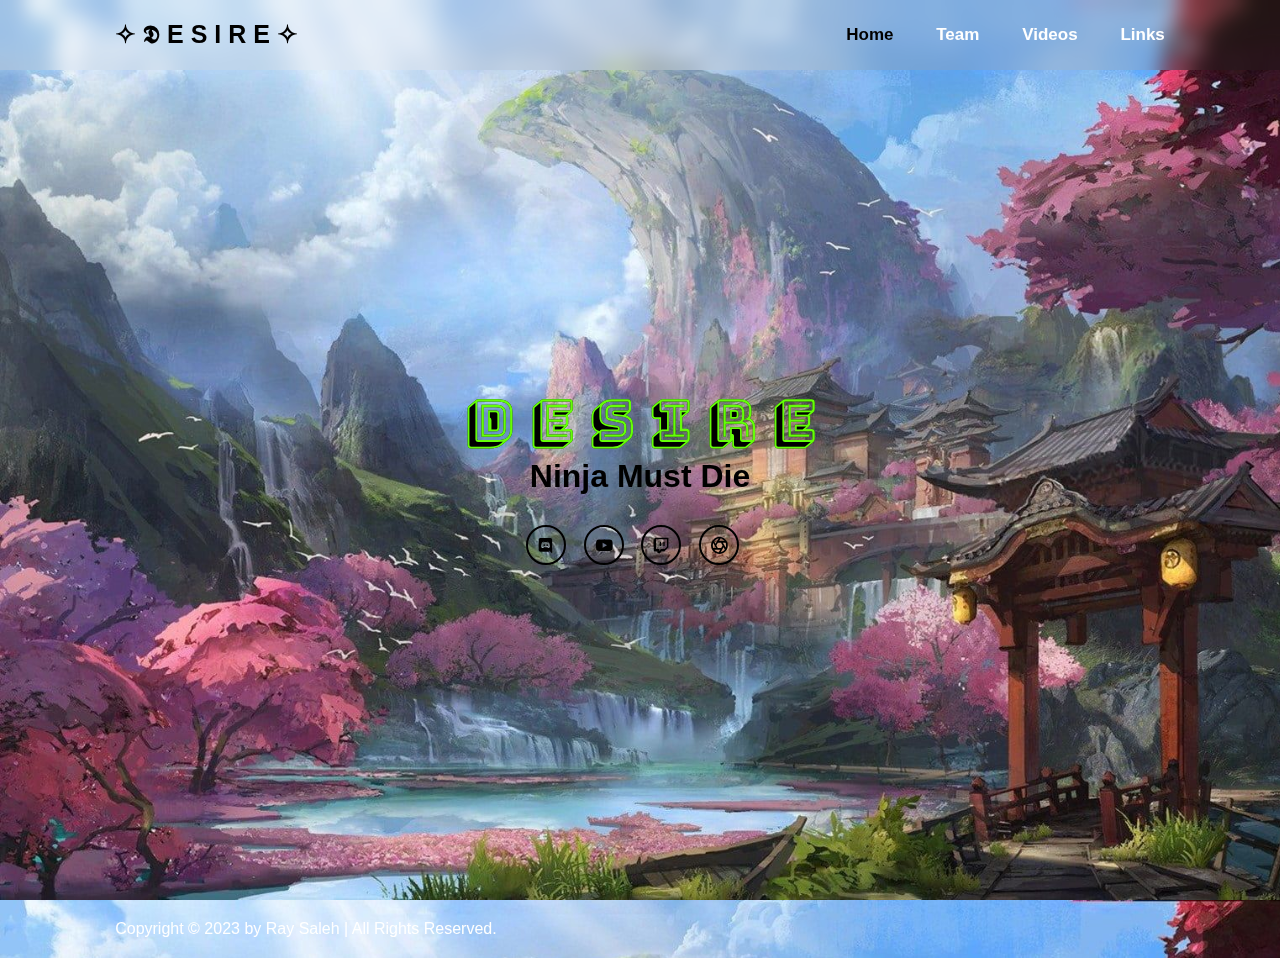
==== index.html @ 4df37c2b "rough draft of team.html" ====
<!DOCTYPE html>
<html lang="en">

    <head>
        <meta charset="UTF-8">
        <meta http-equiv="X-UA-Compatable" content="IE-edge">
        <meta name="viewport" content="width-device-width, initial-scale=1.0">
        <title>Desire | Home </title>

        <!-- Box icons -->
        <link href='https://unpkg.com/boxicons@2.1.4/css/boxicons.min.css' rel='stylesheet'>
        <!--Refrence to Custom CSS code -->
        <link rel="stylesheet" href="paths/css/style.css">
    </head>


    <body>
        <header class="header">
            <a class="logo"><strong>✧ 𝕯 E S I R E ✧</strong></a>
            <i class='bx bx-menu' id="menu-icon"></i>
            <nav class="navbar">
                <a href="index.html" class="activate"><strong>Home</strong></a>
                <a href="paths/team.html"><strong>Team</strong></a>
                <a href="paths/video.html"><strong>Videos</strong></a>
                <a href="paths/links.html"><strong>Links</strong></a>                
            </nav>
        </header>

        <section class="home" id="home">
            <div class="home-content">
                <!-- <div class="home-img">
                    <img src="paths/images/desire-gifs/banner_blue_desire.gif" alt="">
                </div> -->
                <h1>D E S I R E</h1>
                <h3><strong>Ninja Must Die </strong></h3>
                <div class="social-media">
                    <a href="https://discord.gg/UhG9NbTfnz"><i class='bx bxl-discord'></i></a>
                    <a href="https://www.youtube.com/@desirenmd/videos"><i class='bx bxl-youtube' ></i></a>
                    <a href="#PLACEHOLDER"><i class='bx bxl-twitch'></i></a>
                    <a href="https://jsnyder4.github.io/nmd-relics/"><i class='bx bx-aperture'></i></a>

                </div>
            </div>


        </section>

        <script src="js/scripts.js" type="text/JavaScript"></script>


        <script src="js/scripts.js" type="text/JavaScript"></script>

            <footer class="footer">
                <div class="footer-text">
                    <p>Copyright &copy; 2023 by Ray Saleh | All Rights Reserved.</p>
                </div>
        </footer>

    </body>

    
</html>
---- paths/css/style.css ----
@import url('https://fonts.googleapis.com/css2?family=Ubuntu:wght@300&display=swap');
@import url('https://fonts.googleapis.com/css2?family=Bungee+Shade&family=Ubuntu:wght@300&display=swap');
@import url('https://fonts.googleapis.com/css2?family=Bungee+Shade&family=Ubuntu:wght@300&display=swap');
@import url('https://fonts.googleapis.com/css2?family=Bungee+Shade&family=Ubuntu:wght@300&display=swap');

/* All pages */
* {
    margin: 0;
    padding: 0;
    box-sizing: border-box;
    text-decoration: none;
    border: none;
    outline: none;
    scroll-behavior: smooth;
    font-family: 'Rampart One', sans-serif;
}

:root {
    /* dark yellow*/
    --first-color: black;
    /* burn orange */
    --second-color: #65fe08;
    --text-color: #fff;

}


html {
    font-size: 62.5%;
    overflow-x: hidden;
    
}

body {
    color:var(--text-color);
    background: linear-gradient(to right, #141e30, #243b55);
    background-image: url('/paths/images/Desire_home6.jpg');
    background-size: cover;
    height: 100vh;
    padding:0;
    margin:0;
}

section {
    min-height: 100vh;
    padding: 10rem 9% 2rem;
}

.header {
    position: fixed;
    top: 0;
    left: 0;
    width: 100%;
    padding: 2rem 9%;
    display: flex;
    justify-content: space-between;
    align-items: center;
    z-index: 100;
    backdrop-filter: blur(10px) saturate(70%);

}

.logo {
    font-size: 2.5rem;
    color: black;
    font-weight: 600;
    cursor: default;
}

.navbar a {
    font-size: 1.7rem;
    color: var(--text-color);
    margin-left: 4rem;
    transition: .2s;
}

.navbar a:hover,
.navbar a.activate {
    color: var(--first-color)
}

#menu-icon {
    font-size: 3.6rem;
    color: var(--text-color);
    display: none;
}



/* Home Page */
.home {
    display: flex;
    justify-content: center;
    align-items:center;
    gap: 2rem;
    text-align: center;
}

.home-content h1 { 

    font-size: 5.6rem;
    font-weight: 700;
    line-height: 1.3;
    text-align: center;
    color: black;
    -webkit-text-fill-color: black;
    -webkit-text-stroke: .001px var(--second-color);
    font-family: 'Bungee Shade', sans-serif;

}

.home-content h3 {
    font-size: 3.2rem;
    font-weight: 700;
    text-align: center;
    color: black;

}

.home-img {
    /*Change depending on picture size*/
    align-items: center;
    width: 100vw;

}

.social-media a {
    display: inline-flex;
    justify-content: center;
    align-items: center;
    width: 4rem;
    height: 4rem;
    background: transparent;
    border: .2rem solid var(--first-color);
    border-radius: 50%;
    font-size: 2rem;
    color: var(--first-color);
    margin: 3rem 1.5rem 3rem 0;
    transition: .5 ease;
}

.social-media a:hover {
    background: var(--first-color);
    color: var(--second-color);
    box-shadow: 0 0 1rem var(--first-color);
}




/* Team Page */
.team {
    display: flex;
    justify-content: center;
    align-items:center;
    gap: 1rem;
    text-align: center;

}

.team-content h1 { 
    color: var(--second-color);
    -webkit-text-stroke: 2px black;    
    font-size: 5.6rem;
    font-weight: 700;
    line-height: 1.3;
    margin-bottom: 3rem;
    font-family: 'Rampart One', sans-serif;
}

.team-content h2 {
    color: var(--second-color);
    -webkit-text-stroke: 1.7px black;
    font-size: 3.2rem;
    font-weight: 700;
    margin-top: 3rem;
}

.team-content h3 {
    color: var(--text-color);
    font-size: 2rem;
    margin: auto;

}
.clan-members{
    backdrop-filter: blur(4px) saturate(70%);

}
/* .clan-dLeaders{
    backdrop-filter: blur(4px) saturate(70%);

} */
/* .clan-loser{
    backdrop-filter: blur(4px) saturate(70%);

} */
.team-img{
    /*Change depending on picture size*/
    width: 1%;

}




/* Footer */

.footer {
    display: flex;
    justify-content: space-between;
    align-items: center;
    flex-wrap: wrap;
    padding: 2rem 9%;
    background: var(--second-bg-color);
}

.footer-text p{
    font-size: 1.6rem;
}
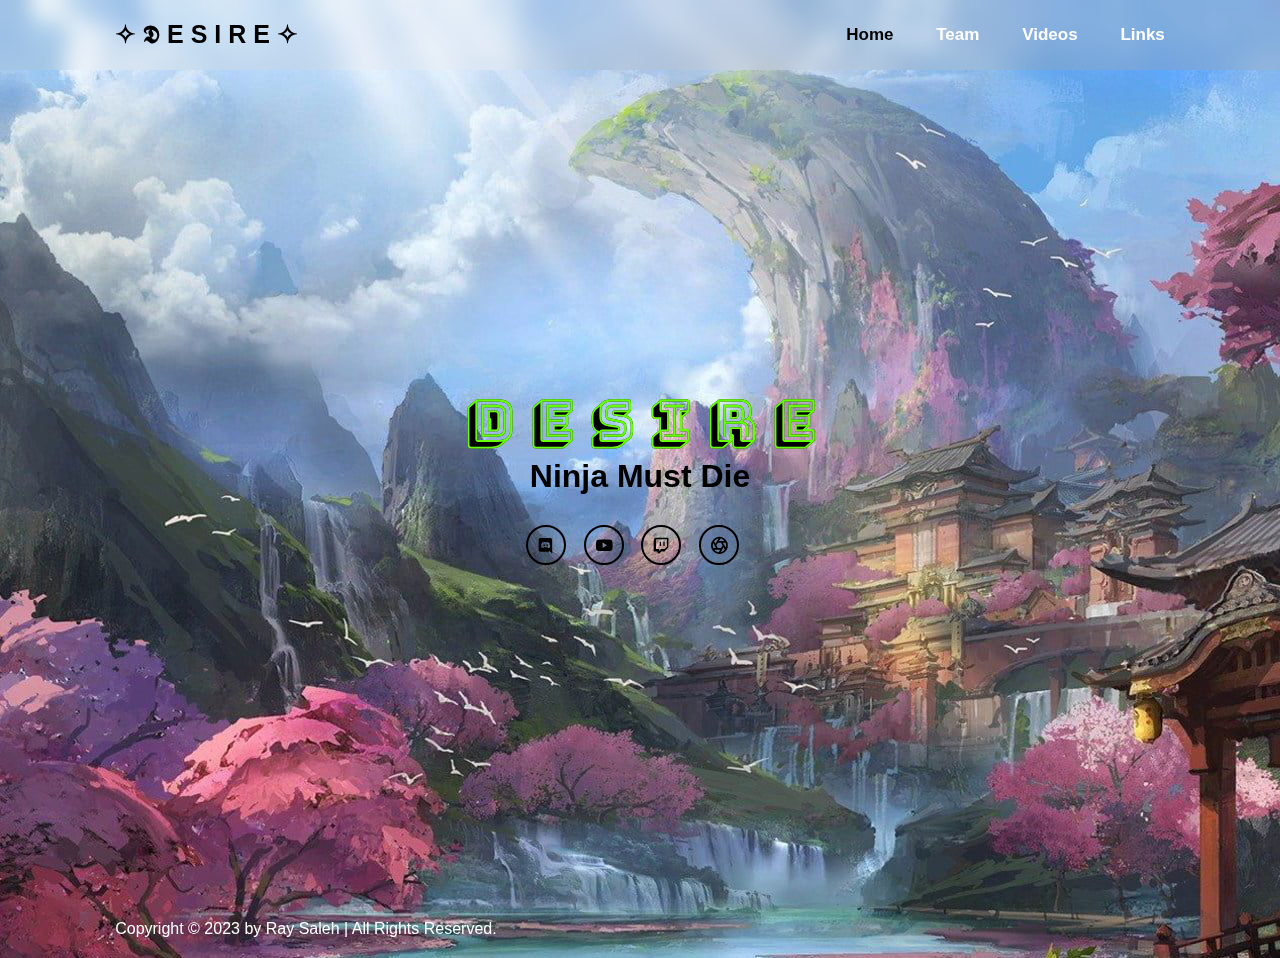
==== commit 95bb78ef: "removed scripts" ====
--- a/index.html
+++ b/index.html
@@ -25,12 +25,8 @@
                 <a href="paths/links.html"><strong>Links</strong></a>                
             </nav>
         </header>
-
         <section class="home" id="home">
             <div class="home-content">
-                <!-- <div class="home-img">
-                    <img src="paths/images/desire-gifs/banner_blue_desire.gif" alt="">
-                </div> -->
                 <h1>D E S I R E</h1>
                 <h3><strong>Ninja Must Die </strong></h3>
                 <div class="social-media">
@@ -45,11 +41,6 @@
 
         </section>
 
-        <script src="js/scripts.js" type="text/JavaScript"></script>
-
-
-        <script src="js/scripts.js" type="text/JavaScript"></script>
-
             <footer class="footer">
                 <div class="footer-text">
                     <p>Copyright &copy; 2023 by Ray Saleh | All Rights Reserved.</p>
--- a/paths/css/style.css
+++ b/paths/css/style.css
@@ -34,8 +34,8 @@
 body {
     color:var(--text-color);
     background: linear-gradient(to right, #141e30, #243b55);
-    background-image: url('/paths/images/Desire_home6.jpg');
-    background-size: cover;
+    background-image: url('/paths/images/Desire_home6.png');
+    /* background-size: cover; */
     height: 100vh;
     padding:0;
     margin:0;
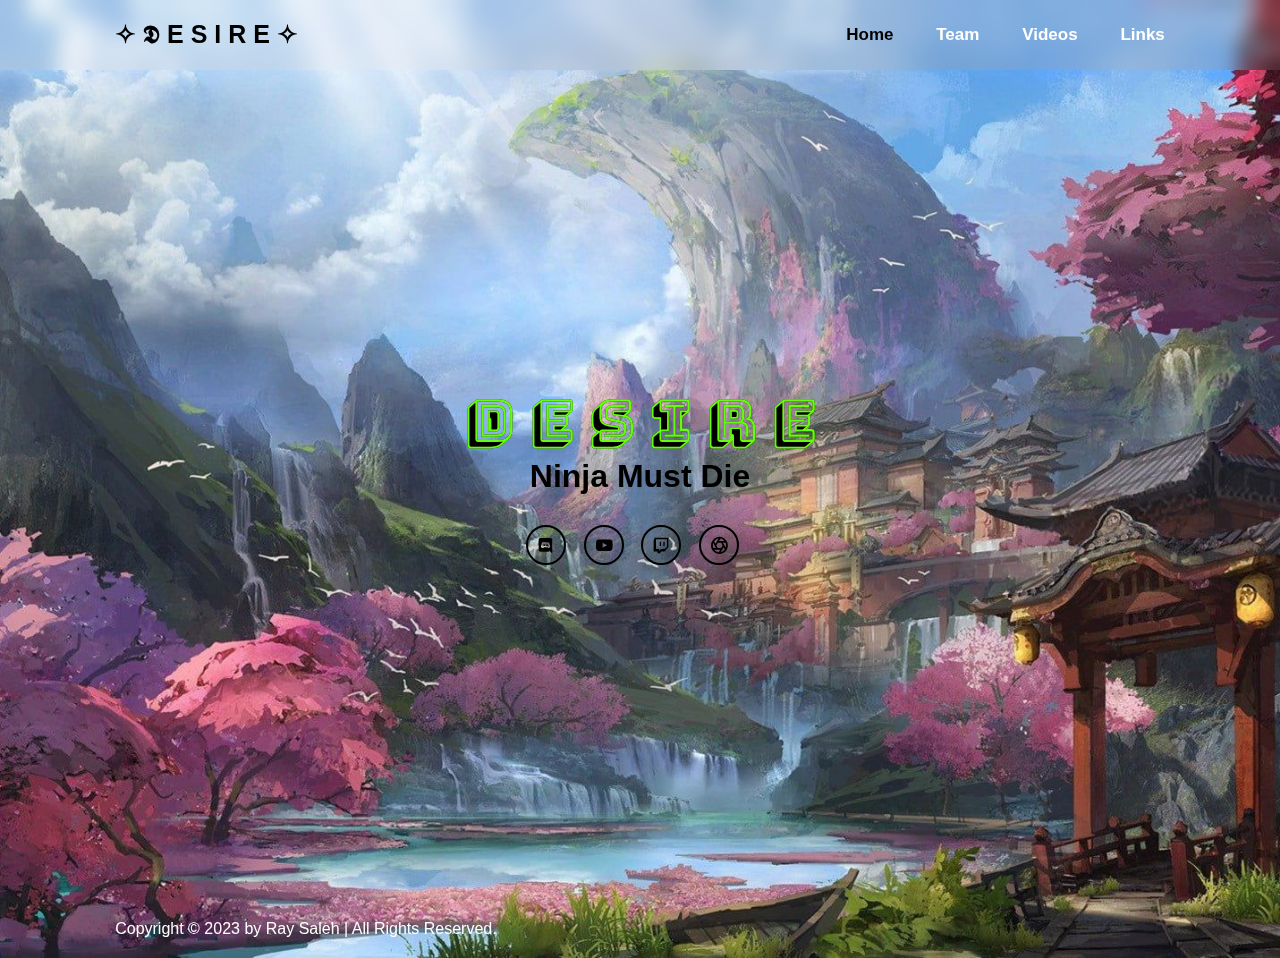
==== commit ab916735: "fixed" ====
--- a/index.html
+++ b/index.html
@@ -16,7 +16,9 @@
 
     <body>
         <header class="header">
+            <!-- <a class="header-image"><img src="paths/images/ClanClashCrestFinished.png" alt=""></a> -->
             <a class="logo"><strong>✧ 𝕯 E S I R E ✧</strong></a>
+
             <i class='bx bx-menu' id="menu-icon"></i>
             <nav class="navbar">
                 <a href="index.html" class="activate"><strong>Home</strong></a>
@@ -32,9 +34,8 @@
                 <div class="social-media">
                     <a href="https://discord.gg/UhG9NbTfnz"><i class='bx bxl-discord'></i></a>
                     <a href="https://www.youtube.com/@desirenmd/videos"><i class='bx bxl-youtube' ></i></a>
-                    <a href="#PLACEHOLDER"><i class='bx bxl-twitch'></i></a>
+                    <a href="https://www.twitch.tv/desirenmd"><i class='bx bxl-twitch'></i></a>
                     <a href="https://jsnyder4.github.io/nmd-relics/"><i class='bx bx-aperture'></i></a>
-
                 </div>
             </div>
 
--- a/paths/css/style.css
+++ b/paths/css/style.css
@@ -32,13 +32,9 @@
 }
 
 body {
-    color:var(--text-color);
-    background: linear-gradient(to right, #141e30, #243b55);
-    background-image: url('/paths/images/Desire_home6.png');
-    /* background-size: cover; */
-    height: 100vh;
-    padding:0;
-    margin:0;
+    background-image: url('Desire_home6.jpeg');
+    background-size:cover;
+
 }
 
 section {
@@ -60,6 +56,8 @@
 
 }
 
+
+
 .logo {
     font-size: 2.5rem;
     color: black;
@@ -67,6 +65,8 @@
     cursor: default;
 }
 
+
+
 .navbar a {
     font-size: 1.7rem;
     color: var(--text-color);
@@ -82,7 +82,7 @@
 #menu-icon {
     font-size: 3.6rem;
     color: var(--text-color);
-    display: none;
+    display:none;
 }
 
 
@@ -94,6 +94,7 @@
     align-items:center;
     gap: 2rem;
     text-align: center;
+
 }
 
 .home-content h1 { 
@@ -106,6 +107,7 @@
     -webkit-text-fill-color: black;
     -webkit-text-stroke: .001px var(--second-color);
     font-family: 'Bungee Shade', sans-serif;
+    
 
 }
 
@@ -183,7 +185,7 @@
 
 }
 .clan-members{
-    backdrop-filter: blur(4px) saturate(70%);
+    backdrop-filter: blur(10px) saturate(100%);
 
 }
 /* .clan-dLeaders{
@@ -211,9 +213,9 @@
     align-items: center;
     flex-wrap: wrap;
     padding: 2rem 9%;
-    background: var(--second-bg-color);
 }
 
 .footer-text p{
     font-size: 1.6rem;
-}
+    color: var(--text-color);
+}
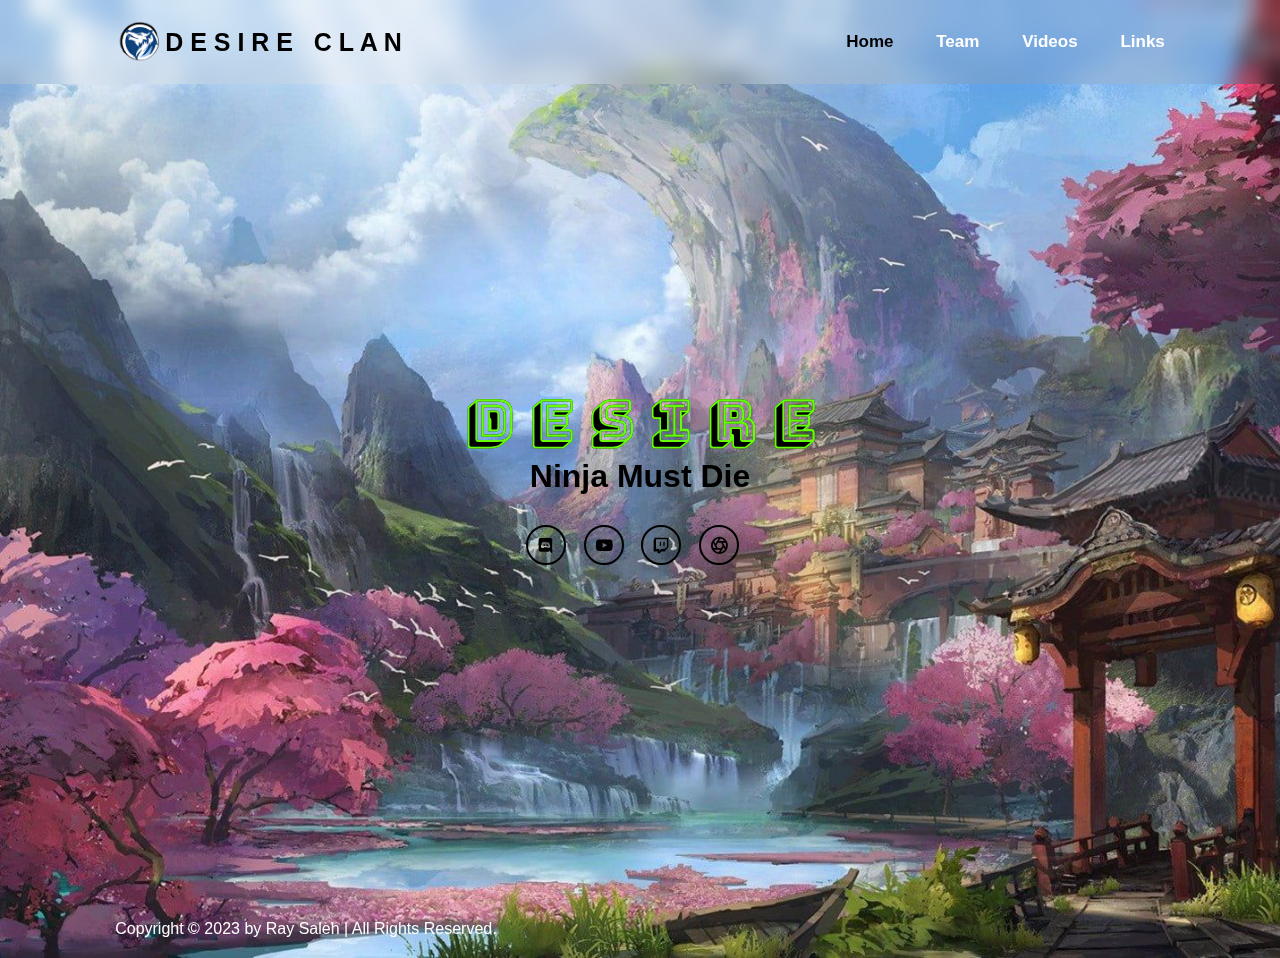
==== commit 3957e9e8: "update" ====
--- a/index.html
+++ b/index.html
@@ -16,8 +16,8 @@
 
     <body>
         <header class="header">
-            <!-- <a class="header-image"><img src="paths/images/ClanClashCrestFinished.png" alt=""></a> -->
-            <a class="logo"><strong>✧ 𝕯 E S I R E ✧</strong></a>
+            <a class="header-image"><img src="paths/images/ClanClashCrestFinished.png" alt=""></a>
+            <a class="logo"><strong>D E S I R E &nbsp C L A N</strong></a>
 
             <i class='bx bx-menu' id="menu-icon"></i>
             <nav class="navbar">
--- a/paths/css/style.css
+++ b/paths/css/style.css
@@ -16,9 +16,9 @@
 }
 
 :root {
-    /* dark yellow*/
+    /* blac,*/
     --first-color: black;
-    /* burn orange */
+    /* lime green */
     --second-color: #65fe08;
     --text-color: #fff;
 
@@ -32,7 +32,7 @@
 }
 
 body {
-    background-image: url('Desire_home6.jpeg');
+    background-image: url('Desire_home6.png');
     background-size:cover;
 
 }
@@ -55,6 +55,10 @@
     backdrop-filter: blur(10px) saturate(70%);
 
 }
+.header-image img {
+    width: 50px;
+    height: auto;
+}
 
 
 
@@ -63,6 +67,7 @@
     color: black;
     font-weight: 600;
     cursor: default;
+    margin-right: auto;
 }
 
 
@@ -196,11 +201,104 @@
     backdrop-filter: blur(4px) saturate(70%);
 
 } */
-.team-img{
-    /*Change depending on picture size*/
-    width: 1%;
-
-}
+
+
+
+
+/* Video page  */
+.portfolio {
+    display: block;
+    justify-content: center;
+    align-items:center;
+    gap: 1rem;
+    text-align: center; 
+}
+
+ .portfolio h1 {
+    color: var(--second-color);
+    -webkit-text-stroke: 2px black;    
+    font-size: 5.6rem;
+    font-weight: 700;
+    line-height: 1.3;
+    margin-bottom: 3rem;
+}
+ 
+ .portfolio-container {
+    display: grid;
+    grid-template-columns: repeat(3, 1fr);
+    color: white;
+    align-items: center;
+    gap: 2.5rem;
+ }
+
+ .portfolio-container .portfolio-box {
+    position: relative;
+    border-radius: 2rem;
+    box-shadow: 0 0 1rem var(black);
+    overflow: hidden;
+    display: flex;
+ }
+ 
+ .portfolio-box img {
+    width: 100%;
+    transition: .5s ease;
+ 
+ }
+ 
+ .portfolio-box:hover img {
+    transform:scale(1.1);
+ }
+ 
+ .portfolio-box .portfolio-layer {
+    position: absolute;
+    bottom: 0;
+    left: 0;
+    width: 100%;
+    height: 100%;
+    background: linear-gradient(rgba(0, 0, 0, .1),var(--second-color));
+    display: flex;
+    justify-content: center;
+    align-items: center;
+    flex-direction: column;
+    text-align: center;
+    padding: 0 4rem;
+    transform: translateY(100%);
+    transition: .5s ease;
+ }
+ 
+ .portfolio-box:hover .portfolio-layer  {
+     transform: translateY(0);
+ 
+ }
+ 
+ 
+ .portfolio-layer h4 {
+     font-size: 3rem;
+ }
+ 
+ .portfolio-layer p {
+     font-size: 1.6rem;
+     margin: .3rem 0 1rem;
+ }
+ 
+ .portfolio-layer a {
+     display: inline-flex;
+     justify-content: center;
+     align-items: center;
+     width: 5rem;
+     height: 5rem;
+     background: var(--text-color);
+     border-radius: 50%;
+ }
+ 
+ .portfolio-layer a i {
+     font-size: 2rem;
+     color: var(--second-bg-color);
+ }
+ 
+
+
+
 
 
 
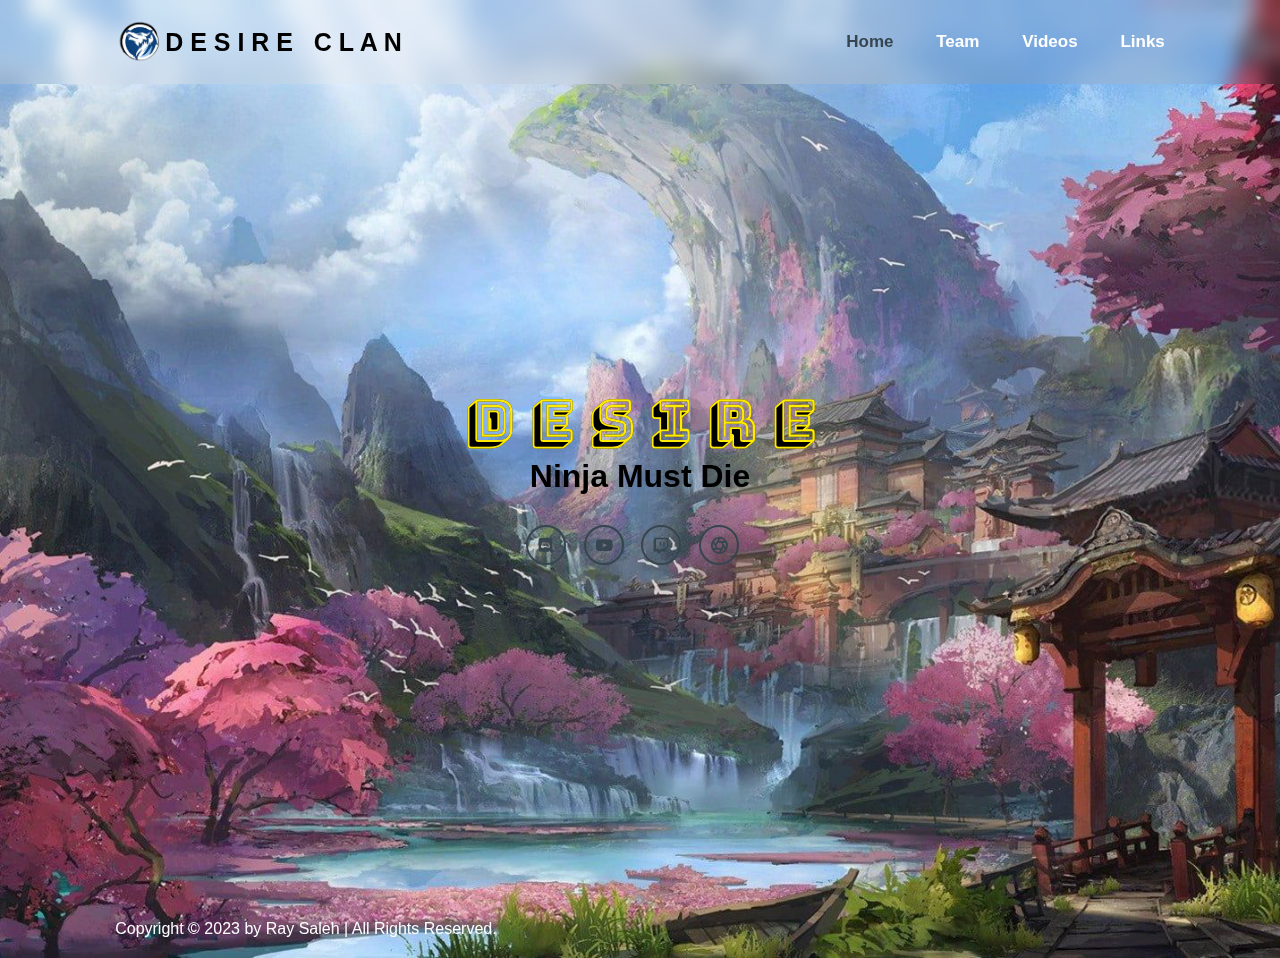
==== commit 0a9023d1: "Updated" ====
--- a/index.html
+++ b/index.html
@@ -50,6 +50,7 @@
 
     </body>
 
+    <script src="paths/js/script.js"></script>
     
 </html>
 
--- a/paths/css/style.css
+++ b/paths/css/style.css
@@ -1,7 +1,7 @@
 @import url('https://fonts.googleapis.com/css2?family=Ubuntu:wght@300&display=swap');
+@import url('https://fonts.googleapis.com/css2?family=Bungee+Shade&family=Open+Sans:wght@300&family=Ubuntu:wght@300&display=swap');
 @import url('https://fonts.googleapis.com/css2?family=Bungee+Shade&family=Ubuntu:wght@300&display=swap');
-@import url('https://fonts.googleapis.com/css2?family=Bungee+Shade&family=Ubuntu:wght@300&display=swap');
-@import url('https://fonts.googleapis.com/css2?family=Bungee+Shade&family=Ubuntu:wght@300&display=swap');
+
 
 /* All pages */
 * {
@@ -17,9 +17,9 @@
 
 :root {
     /* blac,*/
-    --first-color: black;
+    --first-color: #36454F;
     /* lime green */
-    --second-color: #65fe08;
+    --second-color: #FFEA00;
     --text-color: #fff;
 
 }
@@ -88,6 +88,7 @@
     font-size: 3.6rem;
     color: var(--text-color);
     display:none;
+
 }
 
 
@@ -189,15 +190,15 @@
     margin: auto;
 
 }
-.clan-members{
+/* .clan-members{
     backdrop-filter: blur(10px) saturate(100%);
 
 }
-/* .clan-dLeaders{
+.clan-dLeaders{
     backdrop-filter: blur(4px) saturate(70%);
 
-} */
-/* .clan-loser{
+}
+ .clan-loser{
     backdrop-filter: blur(4px) saturate(70%);
 
 } */
@@ -300,7 +301,23 @@
 
 
 
-
+/* Button */
+.btn {
+    display: inline-block;
+    padding: 1rem 2.8rem;
+    background: var(--main-color);
+    border-radius: 4rem;
+    box-shadow: 0 0 1rem var(--main-color);
+    font-size: 1.6rem;
+    color: var(--second-bg-color);
+    letter-spacing: .1rem;
+    font-weight: 600;
+    transition: .3s;
+}
+/* button hover setup */
+.btn:hover {
+    box-shadow: none;
+}
 
 
 /* Footer */
@@ -317,3 +334,142 @@
     font-size: 1.6rem;
     color: var(--text-color);
 }
+
+
+
+
+
+
+
+/* breakpoint for different size devices */
+@media (max-width: 1200px){
+    html {
+        font-size: 55%
+    }
+}
+
+@media (max-width: 991px){
+    .header {
+        padding:2rem 3%;
+    }
+    .section {
+        padding: 10rem 3% 2rem
+    }
+    .services{
+        padding-bottom: 7rem;
+    }
+    .footer {
+        padding: 2rem 3%;
+    }
+    .portfolio{
+        padding-bottom: 7rem; 
+    }
+    .contact{
+        min-height: auto;
+    }
+
+}
+
+@media (max-width: 768px){
+    #menu-icon {
+        display:block;
+        
+    }
+
+    .navbar {
+        position: absolute;
+        top: 100%;
+        left: 0;
+        width: 100%;
+        padding: 1rem 3%;
+        background: var(--bg-color);
+        border-top: .1rem solid rgba(0,0,0,.2);
+        box-shadow: 0, .5rem 1rem rgba(0,0,0,.2);
+        display: none;
+    }
+
+    .navbar.active{
+        display: block;
+    }
+
+    .navbar a{
+        display: block;
+        font-size: 2rem;
+        margin: 3rem 0;
+    }
+    .home {
+        flex-direction: column;
+    }
+
+    .home-content h3 {
+        font-size: 2.6rem;
+    }
+    .home-content h1 {
+        font-size: 5rem;
+    }
+    .home-img img{
+        width: 50vw;
+        margin-top: 4rem;
+    }
+
+    .about {
+        flex-direction: column-reverse;
+    }
+    .about img{
+        width: 50vw;
+        margin-top: 4rem;
+    }
+
+    .services h2 {
+        margin-bottom: 3rem;
+    }
+
+    .portfolio h2 {
+        margin-bottom: 3rem;
+    }
+
+    .portfolio-container {
+        grid-template-columns: repeat(2, 1fr);
+    }
+
+
+}
+
+@media (max-width: 617px){
+    .portfolio-container {
+        grid-template-columns: 1fr;
+    }
+
+}
+
+@media (max-width: 450px){
+    html{
+        font-size: 50%;
+
+    }
+    .contact form .input-box input {
+        width:100%;
+    }
+}
+
+@media (max-width: 365px){
+    .home-img img {
+        width: 90vw;
+    }
+
+    .about-img img {
+        width: 90vw;
+    }
+    .footer{
+        flex-direction: column-reverse;
+    }
+    .footer p {
+        text-align: center;
+        margin-top: 2rem;
+    }
+    
+
+}
+
+
+
